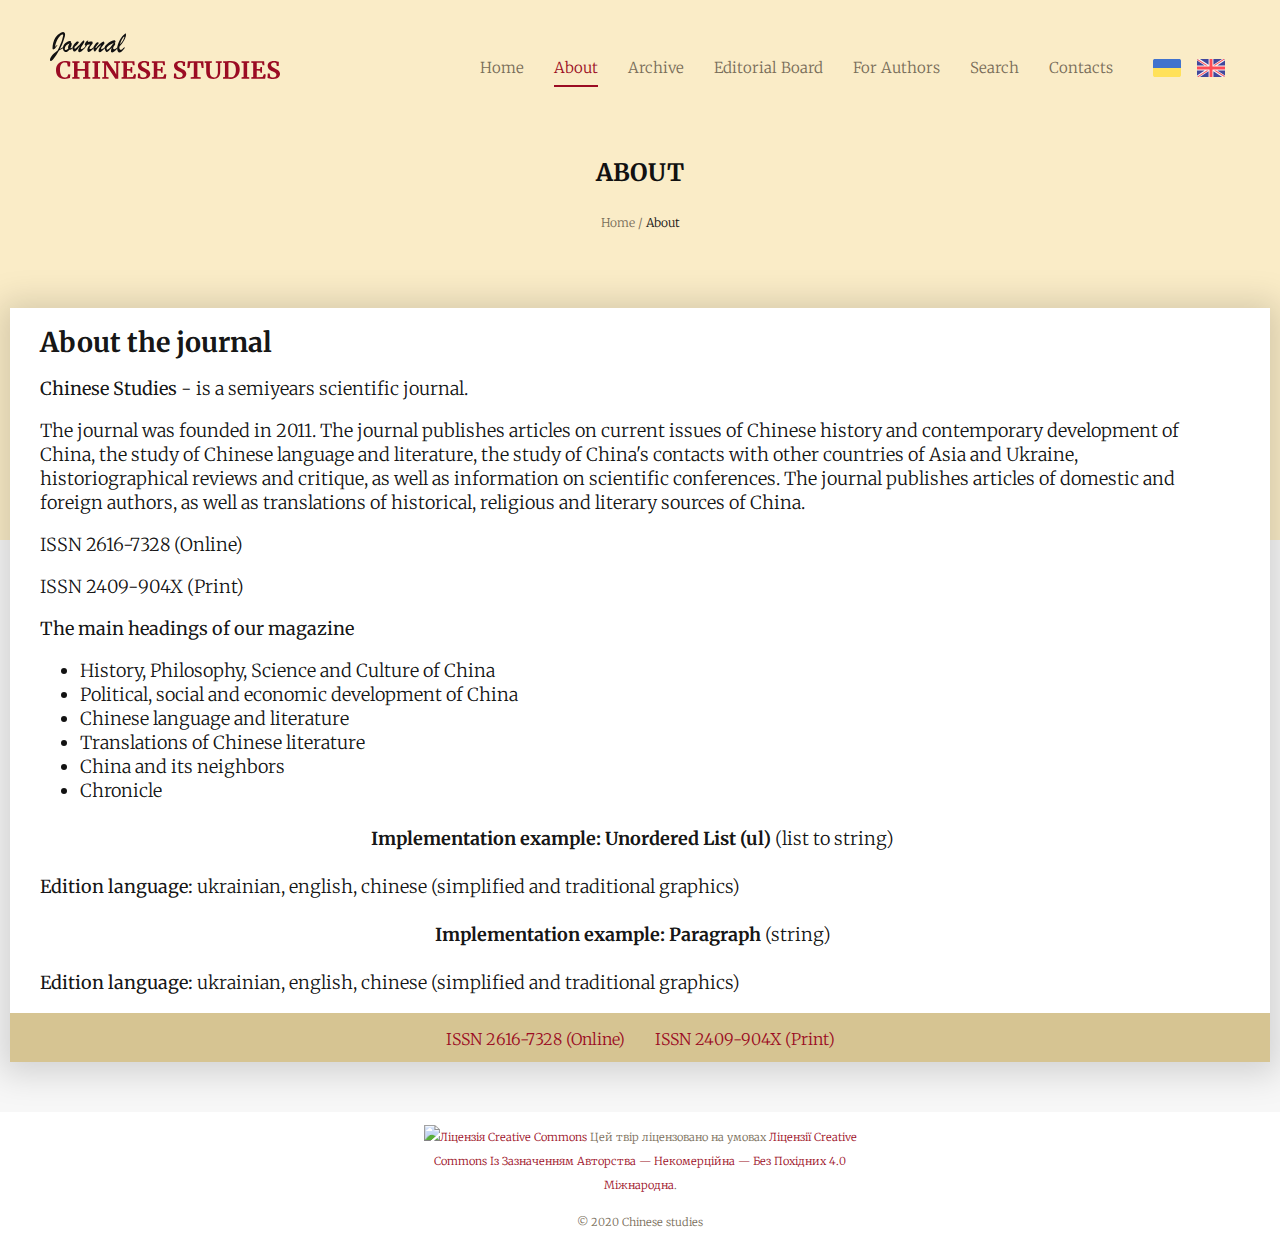
==== about.html @ f2b23d12 "upload about page" ====
<!DOCTYPE html>
<html lang="en">
  <head>
    <meta charset="utf-8">
    <title>About | Chinese studies | Journal</title>
    <meta name="keywords" content="chinese, studies">
    <meta name="description" content="Chinese Studies journal. Chinese history and contemporary development of China">
    <meta name="viewport" content="width=device-width,initial-scale=1">
    <meta name="format-detection" content="telephone=no">
    <link rel="stylesheet" href="css/normalize.css">
    <link rel="stylesheet" href="css/style.css">
  </head>
  <body class="inner-page article">
    <header class="site-header">
      <div class="site-header__wrapper">
        <a class="site-header__logo" href="#">
          <picture>
            <img class="site-header__logo-image" src="img/chinese-studies-journal-logo.svg" width="176" height="36" alt="Chinese studies Journal logo">
          </picture>
        </a>
        <nav class="main-nav main-nav--closed main-nav--nojs">
          <button class="main-nav__toggle" type="button"><span class="visually-hidden">Open menu</span></button>
          <div class="main-nav__wrapper">
            <ul class="main-nav__list nav-list">
              <li class="nav-list__item">
                <a class="nav-list__link" href="index.html">Home</a>
              </li>
              <li class="nav-list__item nav-list__item--active">
                <span>About</span>
              </li>
              <li class="nav-list__item sublist-archive sublist-archive--closed">
                <a class="nav-list__link" href="archive.html">Archive</a>
                <button class="sublist-archive__toggle"><span class="visually-hidden">Open submenu</span></button>
                <ul class="nav-sublist">
                  <li class="nav-sublist__item">
                    <a class="nav-sublist__link" href="#">2019</a>
                    <ul class="nav-subsublist">
                      <li class="nav-subsublist__item">
                        <a class="nav-subsublist__link" href="#">№ 1</a>
                      </li>
                    </ul>
                  </li>
                  <li class="nav-sublist__item">
                    <a class="nav-sublist__link" href="#">2018</a>
                    <ul class="nav-subsublist">
                      <li class="nav-subsublist__item">
                        <a class="nav-subsublist__link" href="#">№ 1</a>
                      </li>
                      <li class="nav-subsublist__item">
                        <a class="nav-subsublist__link" href="#">№ 2</a>
                      </li>
                    </ul>
                  </li>
                  <li class="nav-sublist__item">
                    <a class="nav-sublist__link" href="#">2017</a>
                    <ul class="nav-subsublist">
                      <li class="nav-subsublist__item">
                        <a class="nav-subsublist__link" href="#">№ 1-2</a>
                      </li>
                    </ul>
                  </li>
                  <li class="nav-sublist__item">
                    <a class="nav-sublist__link" href="#">2016</a>
                    <ul class="nav-subsublist">
                      <li class="nav-subsublist__item">
                        <a class="nav-subsublist__link" href="#">№ 1-2</a>
                      </li>
                    </ul>
                  </li>
                  <li class="nav-sublist__item">
                    <a class="nav-sublist__link" href="#">2015</a>
                    <ul class="nav-subsublist">
                      <li class="nav-subsublist__item">
                        <a class="nav-subsublist__link" href="#">№ 1-2</a>
                      </li>
                    </ul>
                  </li>
                </ul>
              </li>
              <li class="nav-list__item">
                <a class="nav-list__link" href="#">Editorial Board</a>
              </li>
              <li class="nav-list__item sublist-forauthors sublist-forauthors--closed">
                <a class="nav-list__link" href="for-authors.html">For Authors</a>
                <button class="sublist-forauthors__toggle"><span class="visually-hidden">Open submenu</span></button>
                <ul class="nav-sublist">
                  <li class="nav-sublist__item">
                    <a class="nav-sublist__link" href="#">Publication Ethics</a>
                  </li>
                </ul>
              </li>
              <li class="nav-list__item">
                <a class="nav-list__link" href="search.html">Search</a>
              </li>
              <li class="nav-list__item">
                <a class="nav-list__link" href="contacts.html">Contacts</a>
              </li>
            </ul>
            <ul class="main-nav__list lang-list">
              <li class="lang-list__item">
                <a class="lang-list__link lang-list__link--ua" href="ua.html"><span class="visually-hidden">UA</span></a>
              </li>
              <li class="lang-list__item">
                <a class="lang-list__link lang-list__link--en" href="ua.html"><span class="visually-hidden">EN</span></a>
              </li>
            </ul>
          </div>
        </nav>
      </div>
    </header>
    <main class="page-main">
      <header class="page-header">
        <h1 class="page-header__title">About</h1>
        <p class="breadcrumb"><a href="index.html">Home</a> / <span>About</span></p>
      </header>
      <div class="page-wrapper">
        <div class="page-content-wrapper">
          <div class="page-content">
            <article class="article__section">
              <header class="article__header">
                <h2 class="article__title">About the journal</h2>
              </header>
              <p><strong>Chinese Studies</strong> - is a semiyears scientific journal.</p>
              <p>The journal was founded in 2011. The journal publishes articles on current issues of Chinese history and contemporary development of China, the study of Chinese language and literature, the study of China's contacts with other countries of Asia and Ukraine, historiographical reviews and critique, as well as information on scientific conferences. The journal publishes articles of domestic and foreign authors, as well as translations of historical, religious and literary sources of China.</p>
              <p>ISSN 2616-7328 (Online)</p>
              <p>ISSN 2409-904X (Print)</p>
              <p><strong>The main headings of our magazine</strong><p>
              <ul>
                <li>
                  History, Philosophy, Science and Culture of China
                </li>
                <li>
                  Political, social and economic development of China
                </li>
                <li>
                  Chinese language and literature
                </li>
                <li>
                  Translations of Chinese literature
                </li>
                <li>
                  China and its neighbors
                </li>
                <li>
                  Chronicle
                </li>
              </ul>
              <h4 style="text-align: center;">Implementation example: Unordered List (ul) <span style="font-weight: 300;">(list to string)</span></h4>
              <p style="display: inline;"><strong>Edition language:</strong></p>
              <ul style="display: inline; padding: 0;">
                <li style="display: inline;">ukrainian,</li> <li style="display: inline;">english,</li> <li style="display: inline;"></li>сhinese (simplified and traditional graphics)</li>
              </ul>
              <h4 style="text-align: center;">Implementation example: Paragraph <span style="font-weight: 300;">(string)</span></h4>
              <p><strong>Edition language:</strong> ukrainian, english, сhinese (simplified and traditional graphics)</p>
            </article>
          </div>
        </div>
        <footer class="page-footer">
          <ul class="page-footer__list issn-list">
            <li class="issn-list__item--online">ISSN 2616-7328 (Online)</li>
            <li class="issn-list__item--print">ISSN 2409-904X (Print)</li>
          </ul>
        </footer>
      </div>
    </main>
    <footer class="site-footer">
      <div class="site-footer__wrapper">
        <p class="site-footer__license"><a href="http://creativecommons.org/licenses/by-nc-nd/4.0/" rel="license"><img alt="Ліцензія Creative Commons" src="https://i.creativecommons.org/l/by-nc-nd/4.0/88x31.png" style="border-width:0" class="autofloat-even "></a> Цей твір ліцензовано на умовах <a href="http://creativecommons.org/licenses/by-nc-nd/4.0/" rel="license">Ліцензії Creative Commons Із Зазначенням Авторства — Некомерційна — Без Похідних 4.0 Міжнародна</a>.</p>
        
        <p class="site-footer__copyright">© 2020 Chinese studies</p>
      </div>
    </footer>
    <script src="js/script.js"></script>
  </body>
</html>
---- css/style.css ----
@import url('https://fonts.googleapis.com/css?family=Merriweather:300,300i,400,400i,700,700i,900,900i&display=swap');

body {
  min-width: 480px;
  margin: 0;
  padding: 0;
  
  font-family: "Merriweather", "Time New Roman", serif;
  color: rgba(0,0,0,0.93);
  font-style: normal;
  font-weight: 300;
  font-size: 18px;
  
  line-height: 24px;
  
  background: #ededed url("../img/body-bg.jpg") no-repeat center top;
}

img {
  max-width: 100%;
  height: auto;
}

.visually-hidden:not(:focus):not(:active) {
  position: absolute;
  width: 1px;
  height: 1px;
  margin: -1px;
  border: 0;
  padding: 0;
  white-space: nowrap;
  clip-path: inset(100%);
  clip: rect(0 0 0 0);
  overflow: hidden;
}

.site-header {
  width: auto;
  margin: 0 auto;
  
  background-color: #faecc7;
}

.site-header__wrapper {
  position: relative;
  width: 444px;
  min-height: 70px;
  margin: 0 auto;
  padding-bottom: 30px;
  
  background-color: #faecc7;
}

@media (min-width: 830px) {
  .site-header {
    /* padding-bottom: 20px; */
  }
  
  .site-header__wrapper {
    width: 770px;
    padding-left: 30px;
    padding-right: 30px;
    /* padding-bottom: 10px; */
    padding-bottom: 10px;
  }
}

@media (min-width: 1200px) {
  .site-header__wrapper {
    display: flex;
    
    width: 1170px;
    padding-left: 15px;
    padding-right: 15px;
    padding-bottom: 0;
    
    justify-content: space-between;
  }
}

.site-header__logo {
  display: block;
  padding-top: 31px;
  width: 176px;
  height: 36px;
}

@media (min-width: 830px) {
  .site-header__logo {
    margin-left: -5px;
    padding-top: 32px;
    width: 230px;
    height: 47px;
  }
  
  .site-header__logo-image {
    width: 230px;
    height: 47px;
  }
}

.main-nav__wrapper {
  position: absolute;
  left: 0;
  right: 0;
  
  z-index: 100;
}

.main-nav__toggle {
  position: absolute;
  width: 40px;
  height: 40px;
  top: 35px;
  right: -5px;
  
  cursor: pointer;
  
  border: none;
  background-color: #faecc7;
  /* background-color: rgba(0,255,0,0.5); */
}

.main-nav--closed .main-nav__toggle::before {
  content: "";
  position: absolute;
  width: 30px;
  height: 3px;
  top: 18px;
  right: 5px;
  
  background-color: #9b0c23;
  box-shadow: 0 -10px 0 0 #9b0c23, 0 10px 0 0 #9b0c23;
  /* transition-property: box-shadow; */
  /* transition-duration: 0.5s; */
}

.main-nav--opened .main-nav__toggle::before {
  content: "";
  position: absolute;
  top: 18px;
  left: 5px;
  width: 30px;
  height: 3px;
  
  background-color: #9b0c23;
  transform: rotate(45deg);
  /* transition-property: transform; */
  /* transition-duration: 0.5s; */
}

.main-nav--opened .main-nav__toggle::after {
  content: "";
  position: absolute;
  top: 18px;
  right: 5px;
  width: 30px;
  height: 3px;
  
  background-color: #9b0c23;
  transform: rotate(135deg);
  /* transition-property: box-shadow; */
  /* transition-duration: 0.5s; */
}

@media (min-width: 830px) {
  .main-nav {
    display: flex;
    padding-bottom: 10px;
  }
  
  .main-nav__toggle {
    display: none;
  }
  
  .main-nav__wrapper {
    position: static;
    display: flex;
  }
}

.main-nav__list {
  width: 100%;
  margin: 0;
  padding: 0;
  
  list-style: none;
}

.main-nav--closed .main-nav__list {
  display: none;
}

@media (min-width: 830px) {
  .main-nav--closed .main-nav__list {
    display: flex;
  }
}

.nav-list {
  padding-top: 30px;
}

@media (min-width: 830px) {
  .nav-list {
    display: flex;
    margin-right: 30px;
    padding-top: 10px;
  }
}

@media (min-width: 1200px) {
  .nav-list {
    display: flex;
    margin-right: 30px;
    padding-top: 50px;
  }
}

.nav-list__item {
  position: relative;
  margin: 0;
  padding: 0;
  
  background-color: #faecc7;
}

.nav-list__item .nav-list__link,
.nav-list__item span {
  display: block;
  width: auto;
  margin-left: 38px;
  margin-right: 78px;
  padding-top: 8px;
  padding-bottom: 8px;
  
  font-size: 15px;
  line-height: 24px;
  color: #786d59;
  text-decoration: none;
}

.nav-list__item--active .nav-list__link,
.nav-list__item--active span {
  position: relative;
  color: #9b0c23;
}

.nav-list__item--active span::after {
  content: "";
  position: absolute;
  left: 0;
  top: 35px;
  
  width: 44px;
  height: 2px;
  
  background-color: #9b0c23;
}

@media (min-width: 830px) {
  .nav-list__item {
    position: relative;
    margin: 0;
    margin-right: 10px;
    width: auto;
  }
  
  .nav-list__item:last-child {
    margin-right: 0;
  }
  
  .nav-list__item .nav-list__link,
  .nav-list__item span {
    margin: 0;
    padding: 6px 10px;
    padding-bottom: 10px;
  }
  
  .nav-list__item .nav-list__link:hover {
    background-color: #e3d4aa;
  }
  
  .nav-list__item--active span::after {
    content: "";
    position: absolute;
    left: 10px;
    bottom: 5px;
    
    background-color: #9b0c23;
  }
}

.sublist-archive__toggle,
.sublist-forauthors__toggle {
  position: absolute;
  top: 0;
  right: 38px;
  
  width: 40px;
  height: 40px;
  
  border: none;
  background-color: transparent;
  
  cursor: pointer;
}

.sublist-archive__toggle:active,
.sublist-forauthors__toggle:active {
  background-color: #e3d4aa;
}

.sublist-archive--closed .sublist-archive__toggle,
.sublist-forauthors--closed .sublist-forauthors__toggle {
  background-image: url("../img/arrow-point-down.svg");
  background-repeat: no-repeat;
  background-position: right 8px top 50%;
  background-size: 24px 100%;
}

.sublist-archive--opened .sublist-archive__toggle,
.sublist-forauthors--opened .sublist-forauthors__toggle {
  background-image: url("../img/arrow-point-up.svg");
  background-repeat: no-repeat;
  background-position: right 8px top 50%;
  background-size: 24px 100%;
}

@media(min-width: 1200px) {
  .sublist-archive__toggle,
  .sublist-forauthors__toggle {
    display: none;
  }
}

.nav-sublist {
  list-style: none;
  margin: 0;
  margin: 0 38px;
  /* margin-right: 78px; */
  padding: 0;
  /* padding-left: 58px; */
}

.sublist-archive--closed .nav-sublist,
.sublist-forauthors--closed .nav-sublist {
  display: none;
}

.sublist-archive--opened .nav-sublist,
.sublist-forauthors--opened .nav-sublist {
  display: block;
}

.nav-sublist__item {
  /* background-color: rgba(0,255,0,1.0); */
}

.nav-sublist__link {
  display: block;
  padding-top: 8px;
  padding-bottom: 8px;
  padding-left: 20px;
  
  font-size: 15px;
  line-height: 24px;
  color: #786d59;
  text-decoration: none;
  
  /* background-color: #faecc7; */
  background-color: #e3d4aa;
}

@media (min-width: 830px) {
  .nav-sublist {
    position: absolute;
    margin: 0;
    padding-left: 0;
    width: auto;
    min-width: 100%;
    
    display: none;
    /* box-shadow: 0 1px 5px -3px #786d59 ; */
  }
  
  .nav-list__item .sublist-archive__toggle,
  .nav-list__item .sublist-forauthors__toggle {
    display: none;
  }
  
  .nav-list__item:hover .nav-sublist {
    display: block;
  }
  
  .nav-sublist__item {
    position: relative;
    width: auto;
  }
  
  .nav-sublist__link {
    margin: 0;
    padding: 6px 10px;
    padding-bottom: 10px;
    width: auto;
    
    white-space: nowrap;
    
    /* background-color: #e9dcb9; */
    /* background-color: #faecc7; */
    background-color: #eddfb7;
  }
  
  .nav-sublist__link:hover {
    background-color: #e3d4aa;
  }
}

.nav-subsublist {
  margin: 0;
  padding: 0;
  
  list-style: none;
}

.nav-subsublist__item {
  /* background-color: rgba(255,0,0,0.5); */
}

.nav-subsublist__link {
  display: block;
  padding-top: 8px;
  padding-bottom: 8px;
  padding-left: 20px;
  
  font-size: 15px;
  line-height: 24px;
  color: #786d59;
  text-decoration: none;
  
  /* background-color: #faecc7; */
  background-color: #eddfb7;
}

@media (min-width: 830px) {
  .nav-subsublist {
    position: absolute;
    top: 0;
    left: 100%; 
    padding-left: 0;
    width: auto;
    min-width: 100%;
    
    display: none;
    z-index: 1;
    
    /* box-shadow: 1px 0px 5px -3px #786d59; */
  }
  
  .nav-sublist__item:hover .nav-subsublist {
    display: block;
  }
  
  .nav-subsublist__item {
    width: auto;
  }
  
  .nav-subsublist__link {
    margin: 0;
    padding-top: 6px;
    padding-bottom: 10px;
    padding-left: 10px;
    width: auto;
    
    white-space: nowrap;
    
    /* background-color: #e9dcb9; */
    /* background-color: #faecc7; */
    background-color: #eddfb7;
  }
  
  .nav-subsublist__item .nav-subsublist__link:hover {
    background-color: #e3d4aa;
  }
}

.lang-list {
  padding-top: 15px;
  padding-bottom: 15px;
  background-color: #faecc7;
}

.lang-list__item {
  padding-top: 8px;
  padding-bottom: 8px;

  background-color: #faecc7;
}

.lang-list__link {
  display: block;
  margin: 3px 38px;
  padding: 0;
  width: 28px;
  height: 18px;
}

.lang-list__link--ua {
  background: url("../img/ukraine.svg") center no-repeat;
  background-size: cover;
}

.lang-list__link--en {
  background: url("../img/united-kingdom.svg") center no-repeat;
  background-size: cover;
}

@media (min-width: 830px) {
  .lang-list  {
    display: flex;
    width: 72px;
    padding-top: 10px;
    padding-bottom: 0;
    
    justify-content: space-between;
  }
  
  .lang-list__item {
    margin: 0;
    padding-top: 6px;
    padding-bottom: 10px;
    
    background-color: #faecc7;
  }
  
  .lang-list__item:first-child {
    margin-right: 16px;
  }
  
  .lang-list__link {
    margin: 3px 0;
  }
}

@media (min-width: 1200px) {
  .lang-list  {
    padding-top: 50px;
  }
}

main {
  padding-bottom: 50px;
  
  background-color: #f7f7f7;
}

.page-header {
  margin: 0 auto;
  width: 100%;
  height: 310px;
}

.start-page .page-header {
  background: url("../img/background-chinese-studies.jpg") center no-repeat;
  background-size: cover;
  background-position: right;
  background-color: #faecc7;
}

.inner-page .page-header {
  background-color: #faecc7;
}

@media (min-width: 830px) {
  .page-header {
    height: 330px;
  }
  
  .start-page .page-header {
    height: 360px;
  }
}

@media (min-width: 1200px) {
  .page-header {
    height: 440px;
  }
  
  .start-page .page-header {
    height: 440px;
  }
}

.page-header__title,
.page-header__intro,
.breadcrumb {
  width: 444px;
  margin: 0 auto;
  text-align: center;
}

.page-header__title {
  padding-top: 10px;
  font-weight: 700;
  color: #111111;
  text-transform: uppercase;
}

.start-page .page-header__title {
  font-size: 30px;
  line-height: 52px;
}

.inner-page .page-header__title {
  font-size: 24px;
  line-height: 36px;
}

.page-header__title span {
  line-height: 24px;
  font-weight: 300;
  text-transform: none;
}

.page-header__intro,
.breadcrumb {
  color: #786d59;
}

.page-header__intro span,
.breadcrumb span {
  color: #111111;
}

.page-header__intro {
  margin-top: 15px;
  margin-bottom: 25px;
}

.breadcrumb {
  margin-top: 20px;
  font-size: 12px;
  line-height: 24px;
}

.breadcrumb a {
  text-decoration: none;
  color: #786d59;
}

.page-header .message {
  display: none;
  
  justify-content: center; 
}

.page-header .message__mark {
  padding: 0;
  
  margin: 0 8px;
  width: 18px;
  height: 5px;
  border-radius: 2.5px;
  
  background-color: #9b0c23;
}

@media (min-width: 830px) {
  .page-header__title,
  .page-header__intro,
  .breadcrumb {
    width: 770px;
  }
}

@media (min-width: 1200px) {
  .page-header__title,
  .page-header__intro,
  .breadcrumb {
    width: 1170px;
  }
  
  .start-page .page-header__title {
    font-size: 48px;
    line-height: 72px;
  }
  
  .inner-page .page-header__title {
    padding-top: 55px;
  }
  
  .page-header__title br,
  .page-header__intro br  {
    display: none;
  }
}

.page-wrapper {
  width: 444px;
  margin: 0 auto;
  
  background-color: #ffffff;
  box-shadow: 0 3px 32px 9px rgba(0,0,0,0.15);
}

.start-page .page-wrapper {
  margin-top: -60px;
}

.inner-page .page-wrapper {
  margin-top: -147px;
}

@media (min-width: 830px) {
  .page-wrapper {
    width: 830px;
  }
  
  .start-page .page-wrapper {
    margin-top: -60px;
  }
  
  .inner-page .page-wrapper {
    margin-top: -142px;
  }
}

@media (min-width: 1200px) {
  .page-wrapper {
    width: 1260px;
  }
  
  .start-page .page-wrapper {
    margin-top: -90px;
  }
  
  .inner-page .page-wrapper {
    margin-top: -232px;
  }
}

@media (min-width: 1200px) {
  .page-content-wrapper {
    display: flex;
    width: 1200px;
    margin: 0 auto;
    
    /* flex-wrap: wrap; */
  }
}

.page-sidebar {
  margin-left: 38px;
  margin-right: 38px;
  padding-top: 20px;
  padding-bottom: 25px;
}

@media (min-width: 830px) {
  .page-sidebar {
    width: auto;
    margin-left: 0;
    margin-right: 0;
    padding: 0 30px;
    padding-top: 20px;
    /* padding-bottom: 50px; */
    padding-bottom: 25px;
    
    /* border-top: none; */
  }
}

@media (max-width: 1199px) {
  .page-sidebar--closed {
    padding-bottom: 0;
  }
}

@media (min-width: 1200px) {
  .page-sidebar {
    width: 370px;
    margin-top: 50px;
    margin-bottom: 50px;
    margin-right: 30px;
    padding: 0;
    padding-left: 15px;
    
    border-top: none;
    
    flex-shrink: 0;
  }
}

.page-sidebar__header {
  display: flex;
  justify-content: space-between;
  
  margin: 0 -18px;
  margin-top: 0px;
  padding: 18px 18px;
  padding-bottom: 22px;
  border: 2px solid #e5e4e4;
}

.page-sidebar__title {
  position: relative;
  margin: 0;
  padding-bottom: 0;
  margin-bottom: 0;
  
  font-weight: normal;
  font-size: 20px;
  line-height: 24px;
}

@media (min-width: 830px) {
  .page-sidebar__header {
    margin: 0 -10px;
    margin-bottom: 30px;
    padding: 18px 13px;
    padding-bottom: 22px;
    border: 2px solid #e5e4e4;
  }
}

@media (min-width: 1200px) {
  .page-sidebar__header {
    display: block;
    margin: 0;
    padding: 0;
    border: none;
  }
  
  .page-sidebar__title {
    position: relative;
    margin-bottom: 30px;
    padding-bottom: 16px;
  }
  
  .page-sidebar__title::before {
    content: "";
    position: absolute;
    left: 0;
    bottom: 0;
    width: 44px;
    height: 2px;
    
    background-color: #9b0c23;
  }
}

.list__toggle {
  display: block;
  width: 25px;
  height: 25px;
  
  border: none;
  background-color: transparent;
  
  cursor: pointer;
}

.page-sidebar--opened .list__toggle {
  background-image: url("../img/arrow-point-up.svg");
  background-repeat: no-repeat;
  background-position: right 0px top 50%;
  background-size: 25px 100%;
}

.page-sidebar--closed .list__toggle {
  background-image: url("../img/arrow-point-down.svg");
  background-repeat: no-repeat;
  background-position: right 0px top 50%;
  background-size: 25px 100%;
}

@media (min-width: 1200px) {
  .list__toggle {
    display: none;
  }
}

.headings__list {
  margin: 0;
  padding: 0;
  
  list-style: none; 
}

@media (min-width: 830px) {
  .headings__list {
    padding-bottom: 20px;
    position: relative;
  }
  
  .headings__list::after,
  .start-page .headings__list::after {
    content: "";
    position: absolute;
    right: 0;
    bottom: 0;
    width: 100%;
    height: 1px;
    
    background-color: #e5e4e4;
  }
}

@media (max-width: 1199px) {
  .page-sidebar--closed .headings__list {
    display: none;
  }
}

@media (min-width: 1200px) {
  .headings__list {
    padding-bottom: 0;
  }
  
  .start-page .headings__list::after,
  .archive-page .headings__list::after {
    top: 0;
    right: 0;
    width: 1px;
    height: 100%;
  }
  
  .inner-page .headings__list::after {
    display: none;
  }
  
  .archive-page .headings__list::after {
    display: block;
  }
}

.headings__item {
  position: relative;
  margin-top: 24px; 
  padding-left: 14px;
}

.headings__item::before {
  content: "";
  position: absolute;
  left: 0;
  top: 10px;
  width: 5px;
  height: 5px;
  border-radius: 50%;
  
  background-color: #9b0c23;
}

.headings__item:first-child {
  font-weight: bold;
}

.headings__item a {
  text-decoration: none;
  color: #111111;
}

.headings__item:first-child a {
  color: #9b0c23;
}

@media (min-width: 830px) {
  .headings__item {
    margin-top: 12px; 
    padding-right: 20px;
    
    font-size: 16px;
    line-height: 24px;
  }
  
  .headings__item::before {
    top: 10px;
  }
}

@media (min-width: 1200px) {
  .headings__item {
    font-size: 14px;
    line-height: 18px;
  }
  
  .headings__item::before {
    top: 7px;
  }
}

.page-content {
  /* padding-top: 20px; */
}

.article .page-content {
  padding-top: 0;
}

@media (min-width: 830px) {
  .page-content {
    display: flex;
    padding: 0 30px;
    
    flex-wrap: wrap;
  }
}

@media (min-width: 1200px) {
  .page-content {
    padding: 0;
    padding-right: 15px;
    
    flex-wrap: nowrap;
  }
  
  .article .page-content {
    display: block;
  }
}

.content__section {
  margin-left: 38px;
  margin-right: 38px;
  padding-bottom: 30px;
}

@media (min-width: 830px) {
  .content__section {
    margin-left: 0;
    margin-right: 0;
    padding-bottom: 50px;
    
    border-top: none;
  }
  
  /* .content__wrapper::before { */
    /* content: ""; */
    /* position: absolute; */
    /* top: 0px; */
    /* left: 0; */
    /* width: 100%; */
    /* height: 1px; */
    
    /* background-color: #e5e4e4; */
  /* } */
}

@media (min-width: 1200px) {
  .content__section {
    margin: 50px 0;
    margin-right: 30px;
    padding-top: 0;
    padding-bottom: 0;
    
    border-top: none;
  }
  
  .content__section:first-child {
    /* margin-left: 15px; */
  }
  
  .content__section:last-child {
    /* margin-right: 15px; */
    margin-right: 0;
  }
  
  .content__wrapper {
    position: relative;
  }
  
  .content__wrapper::before {
    content: "";
    position: absolute;
    top: 0;
    left: -30px;
    width: 1px;
    height: 100%;
    
    background-color: #e5e4e4;
  }
}

.content__header  {
  display: block;
  margin: 0;
  /* margin-top: 20px; */
  padding: 0;
  padding-top: 30px;
  border: none; 
}

.content__title {
  position: relative;
  margin: 0;
  margin-bottom: 30px;
  padding-bottom: 16px;
  
  font-weight: normal;
  font-size: 20px;
  line-height: 24px;
}

.content__title::before {
  content: "";
  position: absolute;
  left: 0;
  bottom: 0;
  width: 44px;
  height: 2px;
  
  background-color: #9b0c23;
}

@media (min-width: 830px) {
  .content__header  {
    padding-top: 0;
  }
  
  /* .page-sidebar__title::before { */
    /* display: none; */
}

@media (min-width: 1200px) {
  .content__header {
    display: block;
    margin: 0;
    padding: 0;
    border: none;
  }
  
  .content__title {
    margin-bottom: 30px;
  }
}

.description,
.curent-issue {
  box-shadow: 0 -1px 0 0 #e5e4e4;
}

.description__content {
  position: relative;
  padding-top: 216px;
}

.description__content::before {
  content: "";
  position: absolute;
  top: 0;
  left: 0;
  width: 368px;
  height: 216px;
  background: url("../img/chinese-lanterns.jpg") right no-repeat;
  background-size: cover;
  overflow: hidden;
  
  background-color: rgba(255,0,0,0.5);
}

@media (min-width: 830px) {
  .description,
  .curent-issue {
   box-shadow: none;
  }
  
  .description {
    width: 470px;
    margin-right: 30px;
  }
  
  .description__content::before {
    content: "";
    position: absolute;
    top: 0;
    left: 0;
    width: 470px;
    height: 216px;
  }
  
  .curent-issue {
    width: 270px;
  }
}

.description__image {
  height: 216px;
  width: auto;
  object-fit: cover;
}

.content__link {
  display: inline-block;
  box-sizing: border-box;
  min-width: 140px;
  padding: 7px 25px;
  border: 1px solid #9b0c23;
  border-radius: 20px;
  
  text-decoration: none;
  text-align: center;
  
  font-size: 16px;
  line-height: 24px;
  color: #9b0c23;
}

@media (min-width: 830px) {
  .content__link {
    min-width: 130px;
    padding: 4px 20px;
    padding-bottom: 5px;
    border-radius: 17.5px;
    
    font-size: 12px;
  }
}

.description__text {
  margin: 0;
  margin-top: 19px;
  margin-bottom: 20px;
  
  font-size: 16px;
  font-weight: bold;
  line-height: 30px;
}

.description__text--light {
  font-weight: 300;
}

.curent-issue__cover {
  margin: 0;
  margin-bottom: 30px;
  box-sizing: border-box;
  padding: 24px;
  width: 270px;
  height: 357px;
  
  border: 1px solid #e5e4e4;
}

@media (min-width: 830px) {
  .description__text {
    margin-top: 20px;
    margin-bottom: 20px;
    
    font-size: 14px;
  }
  
  .curent-issue__cover {
    margin-bottom: 49px;
  }
}

.content__field {
  margin: 25px 0;
}

.content__label {
  font-size: 16px;
  font-weight: 700;
  line-height: 24px;
  color: #111111;
}

.content__item {
  font-size: 14px;
  font-weight: 300;
  line-height: 24px;
  color: #9b0c23;
}

.content__item a {
  text-decoration: none;
  color: #9b0c23;
}

@media (min-width: 830px) {
  .content__field {
    margin-top: -10px;
    margin-bottom: 20px;
  }
  
  .content__label {
    font-size: 12px;
  }

  .content__item {
    font-size: 12px;
  }
}

.defenition__list {
  width: 100%;
  margin-bottom: 30px;
  
  font-size: 14px;
  line-height: 20px;
  color: #111111;
  
  border-collapse: collapse;
}

.defenition__list td {
  display: flex;
  padding: 15px 0;
}

.defenition__list .defenition__abstract {
  display: table-cell;
  padding-left: 10px;
  padding-right: 10px;
  
  line-height: 24px;
}

.defenition__list tr:nth-child(2n-1) {
  background-color: #e5e4e4;
}

.defenition__list tr:nth-child(2n) {
  background-color: #f4f4f4;
}

.defenition__term {
  flex-shrink: 0;
  
  width: 164px;
  padding-left: 10px;
  padding-right: 10px;
  
  font-weight: 300;
}

.defenition__abstract .defenition__term {
  padding: 0;
  
  font-weight: 700;
}

.defenition__data {
  width: 164px;
  padding-left: 10px;
  padding-right: 10px;
}

.defenition__abstract .defenition__data {
  display: inline;
  padding: 0;
  width: auto;
}

.defenition__data a {
  color: #9b0c23;
  text-decoration: none;
  word-wrap: break-word;
}

.defenition__keywords {
  color: #9b0c23;
}

@media (min-width: 830px) {
  .defenition__list .defenition__abstract {
    display: flex;
    padding-left: 0;
    padding-right: 0;
  }

  .defenition__term {
    margin-right: 15px;
    padding-left: 15px;
    padding-right: 0;
    width: 160px;
  }

  .defenition__abstract .defenition__term {
    font-weight: 300;
    padding-left: 15px;
  }
  
  .defenition__data {
    width: 565px;
    padding-left: 0;
    padding-right: 15px;
  }
  
  .defenition__abstract .defenition__data {
    padding-left: 0;
    padding-right: 15px;
  }
}

@media (min-width: 1200px) {
  .defenition__term {
    margin-right: 30px;
    padding-left: 13px;
    padding-right: 0;
    width: 157px;
  }
  
  .defenition__abstract .defenition__term {
    padding-left: 13px;
  }
  
  .defenition__data {
    width: 670px;
    padding-left: 0;
    padding-right: 300px;
  }
  
  .defenition__abstract .defenition__data {
    padding-left: 0;
    padding-right: 300px;
  }
}

.references__caption {
  margin: 0;
  padding-top: 25px;
  padding-bottom: 20px;
  font-weight: 700;
  font-size: 16px;
  line-height: 24px;
}

@media (min-width: 830px) {
  .references__caption {
    font-size: 14px;
  }
}

.references__content {
  font-size: 12px;
  line-height: 2;
  color: #111111;
}

.references__content a {
  color: #9b0c23;
  word-wrap: break-word;
}

.references__list {
  margin: 0;
  padding: 0;
  list-style: none;
  
  counter-reset: myCounter;
}

.references__item {
  margin: 0;
  padding: 0;
  padding-right: 10px;
}

.references__item:before {
  counter-increment: myCounter;
  content: counter(myCounter) ". ";
  display: inline-block;
}

.article .content__section {
  padding-bottom: 50px;
}

@media (min-width: 830px) {
  .article .content__section {
    margin: 0;
    padding-top: 50px;
  }
}

@media (min-width: 1200px) {
  .article .content__section {
    margin: 0 15px;
  }
}

.contacts__section,
.headings__section,
.search__section,
.archive__section {
  padding-bottom: 50px;
}

@media (min-width: 830px) {
  .headings__section,
  .search__section {
    position: relative;
    /* padding-bottom: 0; */
  }
}

@media (min-width: 1200px) {
  .contacts__section,
  .headings__section,
  .search__section,
  .archive__section {
    position: relative;
    margin-top: 115px;
    padding-bottom: 0;
  }
}

.contacts__content,
.archive__content {
  font-size: 16px;
  font-weight: 300;
  line-height: 30px;
}

.contacts__info,
.archive__info {
  margin: 0;
  padding: 25px 0;
  
  box-shadow: 0 -1px 0 0 #e5e4e4;
}

.contacts__info b {
  font-size: 18px;
  font-weight: 700;
}

.contacts__link {
  text-decoration: none;
  color: #9b0c23;
}

.contacts__map {
  margin: 0;
  padding: 10px;
  box-sizing: border-box;
  width: 368px;
  height: 405px;
  
  border: 1px solid #e5e4e4;
}

.contacts__map .iframe {
  width: 348px;
  height: 385px;
  
  background: url("../img/map.jpg") right no-repeat;
  background-size: cover;
  overflow: hidden;  
}

@media (min-width: 830px) {
  .contacts__content,
  .archive__content {
    font-size: 14px;
    line-height: 30px;
  }
  
  .contacts__info,
  .archive__info {
    margin: 0;
    padding: 15px 0;
  }
  
  .contacts__info:first-child,
  .archive__info:first-child {
    padding-top: 0;
    box-shadow: none;
  }
  
  .contacts__info .inline-nobr {
    display: none;
  }
  
  .contacts__info b,
  .archive__info b {
    font-size: 16px;
  }
  
  .contacts__map {
    width: 100%;
    width: 770px;
    height: 405px;
  }
  
  .contacts__map iframe {
    width: 750px;
    height: 385px;
  }
}

@media (min-width: 1200px) {
  .contacts__content::before {
    content: "";
    position: absolute;
    top: 0;
    left: -30px;
    width: 1px;
    height: 100%;
    
    background-color: #e5e4e4;
  }
  
  .contacts__info:first-child,
  .archive__info:first-child {
    padding-top: 0;
    box-shadow: none;
  }
}

@media (min-width: 830px) {
  .archive-page .page-content {
    display: block;
  }
}

.archive__content ul {
  margin: 0;
  padding: 0;
  
  list-style: none;
}

.archive__content li {
  font-weight: 700;
}

.archive__content li a {
  text-decoration: none;
  color: #9b0c23;
}

.headings__content {
  margin-bottom: 30px;
  padding-top: 30px;
  
  box-shadow: 0 -1px 0 0 #e5e4e4;
}

.headings__title {
  margin: 0;
  padding-bottom: 6px;
  font-size: 18px;
}

.headings__info {
  margin: 0;
  padding-bottom: 20px;
  
  font-style: italic;
  font-size: 14px;
  line-height: 30px;
}

.headings__info--light {
  font-style: normal;
  color: #786d59;
  
  white-space: nowrap;
}

.headings__link,
.biblio__authors {
  text-decoration: none;
  
  font-style: normal;
  color: #a94345;
}

@media (min-width: 830px) {
  .headings__content:first-child {
    padding-top: 0px;
    box-shadow: none;
  }
  
  .headings__info {
    font-size: 12px;
  }
}

@media (min-width: 1200px) {
  .headings__section {
    flex-shrink: 1;
  }
  
  .headings__content:first-child {
    padding-top: 0;
    
    box-shadow: none;
  }
  
  .headings__info {
    font-size: 12px;
  }
}

.pagination__list {
  display: flex;
  margin: 0 auto;
  margin-top: 50px;
  padding: 0; 
  width: 268px;
  
  justify-content: space-between;
  
  list-style: none;
}

.pagination__link {
  display: block;
  width: 25px;
  height: 25px;
  border-radius: 50%;
  
  font-size: 16px;
  line-height: 24px;
  color: #111111;
  
  text-decoration: none;
  text-align: center;
  
  background-color: #f5f5f5;
}

.pagination__link:not(.pagination__link--active):hover {
  background-color: #f2c2ca;
}

.pagination__link--active {
  text-align: center;
  color: #ffffff;
  
  background-color: #9b0c23;
}

.pagination__link--arrow {
  display: block;
  width: 30px;
  height: 25px;
  
  /* border-radius: 25%; */
  /* background-color: #f5f5f5; */
}

.pagination__arrow {
  display: block;
  width: 30px;
  height: 15px;
}

.pagination__arrow {
  padding: 5px 0;
  fill: #111111;
}

.pagination__arrow--active {
  fill: #9b0c23;
}

/* @keyframes shake { */
  /* 0%, 100% {transform: translateX(0); } */
  /* 10%, 30%, 50%, 70%, 90% {transform: translateX(-3px); } */
  /* 20%, 40%, 60%, 80% {transform: translateX(3px) ;} */
/* } */

/* .pagination__arrow--active:hover { */
  /* animation-name: shake; */
  /* animation-duration: 0.6s; */
/* } */

.search__content {
  padding-top: 30px;
  
  box-shadow: 0 -1px 0 0 #e5e4e4;
}

@media (min-width: 830px) {
  .search__content {
    box-shadow: none;
    padding-top: 10px;
  }
}

@media (min-width: 1200px) {
  .search__content {
    padding-top: 0;
  }
}

.search__query {
  margin: 0;
  margin-bottom: 30px;
  padding: 0;
  
  border: none;
}

.search__form {
  display: flex;
  width: 368px;
}

.search__input--wrap {
  display: block;
  box-sizing: border-box;
  width: 300px;
  height: 40px;
  padding: 5px 0;
  padding-left: 35px;
  
  flex-shrink: 0;
  
  border: 1px solid #e5e4e4;
  border-right: none;
  border-radius: 20px 0 0 20px;
  
  /* background-color: #efefef; */
}

.search__input {
  padding: 2px;
  border: 0;
  width: 250px;
  
  font-size: 14px;
  font-weight: 300;
  line-height: 24px;
  color: #786d59;
}

.search__button{
  width: 68px;
  height: 40px;
  padding: 0;
  border: none;
  border-radius: 0 20px 20px 0;
  
  flex-shrink: 0;
  
  font-size: 0;
  
  background: url("../img/search__icon--white.svg") center no-repeat;
  background-color: #9b0c23;
  background-size: 16px 16px;
  background-position: 50%;
  
  cursor: pointer;
}

@media (min-width: 830px) {
  .search__query {
    width: 370px;
    padding-top: 0;
    
    box-shadow: none;
  }
  
  .search__input--wrap {
    width: 325px;
    height: 36px;
    padding: 3px 0;
    padding-left: 30px;
    
    border-radius: 18px 0 0 18px;
  }
  
  .search__input {
    width: 290px;
    
    font-size: 12px;
  }

  .search__button {
    width: 44px;
    height: 36px;
    border-radius: 0 18px 18px 0;
  }
}

.search__options {
  margin: 0;
  padding: 0;
  
  border: none;
  
  box-shadow: 0 1px 0 0 #e5e4e4;
}

.search__message {
  display: block;
  padding-bottom: 15px;
  margin-bottom: 25px;
  
  font-size: 18px;
  font-weight: 700;
  line-height: 24px;
  color: #111111;
  
  box-shadow: 0 1px 0 0 #e5e4e4;
}

.filter__parameter {
  display: flex;
  margin-bottom: 20px;
  
  justify-content: space-between;
}

.filter__apply {
  margin-top: 30px;
  margin-bottom: 30px;
}

.content__button {
  display: inline-block;
  width: 140px;
  height: 40px;
  padding: 7px 28px;
  border: 1px solid #9b0c23;
  border-radius: 20px;
  
  font-size: 16px;
  font-weight: 300;
  line-height: 24px;
  color: #9b0c23;
  
  background-color: #ffffff;
  
  cursor: pointer;
}

@media (min-width: 830px) {
  .content__button {
    width: 130px;
    height: 35px;
    padding: 4px 21px;
    padding-bottom: 5px;
    border-radius: 17.5px;
    
    font-size: 12px;
  }
}

.filter__label {
  padding: 8px 0;
  font-size: 16px;
  line-height: 24px;
  
  color: #111111;
}

.filter__select {
  appearance: none;
  -moz-appearance: none;
  -webkit-appearance: none;
  
  width: 256px;
  height: 40px;
  padding: 7px 16px;
  padding-right: 50px;
  border: 1px solid #e5e4e4;
  border-radius: 20px;
  
  font-size: 14px;
  font-weight: 300;
  line-height: 24px;
  color: #786d59;
  
  background-image: url("../img/arrow-point-down.svg"), linear-gradient(to bottom, #fff 0%, #fff 100%);
  background-repeat: no-repeat, repeat;
  background-position: right 24px top 50%, 0 0;
  background-size: 18px auto, 100%;
  
}

@media (min-width: 830px) {
  .search__message {
    margin-bottom: 20px;
    
    font-size: 14px;
    
    box-shadow: 0 1px 0 0 #e5e4e4;
  }
  
  .search__wrapper {
    display: flex;
    flex-wrap: wrap;
    
    justify-content: space-between;
  }
  
  .filters__block--first {
    width: 225px;
    flex-shrink: 0;
  }
  
  .filters__block--second {
    width: 215px;
    flex-shrink: 0;
  }
  
  .filters__block--third {
    width: 240px;
    flex-shrink: 0;
  }
  
  .filter__label {
    padding: 5px 0;
    padding-bottom: 6px;
    font-size: 12px;
  }
  
  .filter__select {
    width: 170px;
    height: 35px;
    padding: 4px 18px;
    padding-right: 35px;
    padding-bottom: 5px;
    border-radius: 17.5px;
    
    font-size: 11px;
    
    background-position: right 15px top 50%, 0 0;
    background-size: 12px auto, 100%;
  }
  
  .filter__apply {
    margin-top: 20px;
    margin-bottom: 20px;
  }
}

.selection {
  /* padding-bottom: 30px; */
}

.selection .content__button {
  display: block;
  margin-left: auto;
}

.selection__list {
  margin: 0;
  margin-bottom: 20px;
  padding: 0;
  
  list-style: none;
}

.selection__reset {
  display: flex;
  margin-top: 25px;
  margin-bottom: 30px;
}

.selection__item {
  margin-top: 15px;
  padding-left: 12px;
  
  font-size: 16px;
  font-weight: 300;
  line-height: 30px;
  
  position: relative;
}

.selection__item:first-child {
  margin-top: 20px;
}

.selection__item::before {
  content: "";
  position: absolute;
  left: 0;
  top: 14px;
  width: 5px;
  height: 5px;
  border-radius: 50%;
  
  background-color: #9b0c23;
}

.selection__parameter,
.selection__value {
  font-weight: 700;
}

@media (min-width: 830px) {
  .selection__list {
    margin-bottom: 15px;
    
    max-width: 550px;
  }
  
  .selection__item {
    margin-top: 10px;
    padding-left: 10px;
    
    font-size: 14px;
    line-height: 24px;
  }
  
 .selection__item:first-child {
    margin-top: 15px;
  }
  
  .selection__item::before {
    content: "";
    position: absolute;
    left: 0;
    top: 11px;
    width: 5px;
    height: 5px;
    border-radius: 50%;
    
    background-color: #9b0c23;
  }
  
  .selection__reset {
    margin-top: 20px;
  }
}

.search__info {
  margin: 0;
  margin-top: 25px;
  
  font-size: 14px;
  line-height: 24px;
  color: #786d59;
  
  text-align: center;
}

.search-filter__list {
  display: flex;
  margin: 0;
  margin-top: 15px;
  padding: 0;
  padding-bottom: 30px;
  
  list-style: none;
  
  justify-content: space-between;
}

.content__link--direct {
  /* display: block; */
  /* box-sizing: border-box; */
  width: 140px;
  padding-left: 20px;
  padding-right: 40px;
  text-align: left;
  
  background-image: url("../img/arrow-point-down.svg");
  background-repeat: no-repeat;
  background-position: right 20px top 50%;
  background-size: 18px 100%;
}

.content__link--reverse {
  /* display: block; */
  /* box-sizing: border-box; */
  width: 140px;
  padding-left: 20px;
  padding-right: 40px;
  text-align: left;
  
  background-image: url("../img/arrow-point-up.svg");
  background-repeat: no-repeat;
  background-position: right 20px top 50%;
  background-size: 18px 100%;
}

.content__link--hidden {
  display: block;
  padding: 7px 28px;
  border: 1px solid #ffffff;
  border-radius: 20px;
  
  text-decoration: none;
  
  font-size: 16px;
  line-height: 24px;
  color: #111111;
}

.content__link--hidden:hover {
  border: 1px solid #e5e4e4;
}

@media (min-width: 830px) {
  .content__link--direct {
    width: auto;
    min-width: auto;
    padding-left: 14px;
    padding-right: 30px;
    
    background-position: right 12px top 50%;
    background-size: 10px 100%;
  }
  
  .content__link--reverse {
    width: auto;
    min-width: auto;
    padding-left: 14px;
    padding-right: 30px;
    
    background-position: right 12px top 50%;
    background-size: 10px 100%;
  }
  
  .content__link--hidden {
    padding: 4px 21px;
    padding-bottom: 5px;
    border-radius: 17.5px;
    
    font-size: 12px;
  }
}

@media (min-width: 830px) {
  .search__selection {
    display: flex;
    width: 100%;
    /* width: 770px; */
    
    flex-direction: row-reverse;
    justify-content: space-between;
  }
  
  .search__info {
    font-size: 12px;
    color: #9b0c23;
  }
  
  .search-filter__list {
    margin-top: 20px;
    width: 240px;
  }
}

.alphabet__list {
  display: flex;
  margin: 0;
  margin-top: 25px;
  margin-bottom: 30px;
  padding-bottom: 25px;
  
  flex-wrap: wrap;
  justify-content: center;
}

.alphabet__link {
  margin-left: 9px;
  font-size: 16px;
  line-height: 24px;
  font-weight: 700;
  text-decoration: none;
  color: #111111;
}

.alphabet__link:first-child {
  margin-left: 0;
}

.alphabet__link--active {
  color: #9b0c23;
}

@media (min-width: 830px) {
  .alphabet {
    box-shadow: none;
  }
  
  .alphabet__list {
    margin-top: 13px;
    margin-bottom: 0;
    padding-bottom: 13px;
  }
  
  .alphabet__link {
    margin-left: 7px;
    font-size: 14px;
    line-height: 24px;
  }
}

.result {
  box-shadow: none;
}

.result__header {
  margin: 0;
  
  padding: 8px 30px;
  
  font-size: 16px;
  line-height: 24px;
  font-weight: 700;
  
  color: #111111;
  
  background-color: #e5e4e4;
}

@media (min-width: 830px) {
  .result__header {
    margin-top: 0;
  }
}

.biblio__entry {
  margin: 0;
  margin-top: 15px;
  
  padding-bottom: 15px;
  
  font-size: 16px;
  color: #111111;
  line-height: 24px;
  font-weight: 300;
  
  box-shadow: 0 1px 0 0 #e5e4e4;
}

.biblio__entry:last-child {
  box-shadow: none;
}

.biblio__title {
  font-weight: 700;
  color: #111111;
  
  text-decoration: none;
}

@media (min-width: 830px) {
  .biblio__entry {
    line-height: 18px;
    font-size: 14px;
  }
}

.search__result {
  padding-bottom: 10px;
  box-shadow: 0 1px 0 0 #e5e4e4;
}

@media (min-width: 830px) {
  .search__result {
    padding-bottom: 0;
  }
}

.page-footer {
  margin: 0 auto;
  width: 444px;
  
  background-color: #d6c492;
}

.page-footer__list {
  margin: 0 38px;
  list-style: none;
  padding: 14px 0 11px 0;
  
  display: flex;
  justify-content: space-between;
}

.issn-list__item--online,
.issn-list__item--print {
  font-size: 14px;
  line-height: 24px;
  
  color: #9b0c23;
}

@media (min-width: 830px) {
  .page-footer {
    width: 770px;
    padding: 0 30px;
  }
  
  .page-footer__list {
    justify-content: center;
  }
  
  .issn-list__item--online,
  .issn-list__item--print {
    font-size: 16px;
    padding: 0 15px;
  }
}

@media (min-width: 1200px) {
  .page-footer {
    width: 1200px;
  }
}

.site-footer {
  width: auto;
  margin: 0;
  
  min-height: 50px;
  background-color: #ffffff;
}

.site-footer__wrapper {
  width: 444px;
  margin: 0 auto;
}

.site-footer__copyright,
.site-footer__license {
  margin: 0;
  padding: 13px 0;
  
  text-align: center;
  
  font-size: 11px;
  line-height: 24px;
  color: #786d59;
}

.site-footer__license {
  padding-bottom: 0;
}

.site-footer__license a {
  text-decoration: none;
  color: #9b0c23;
}
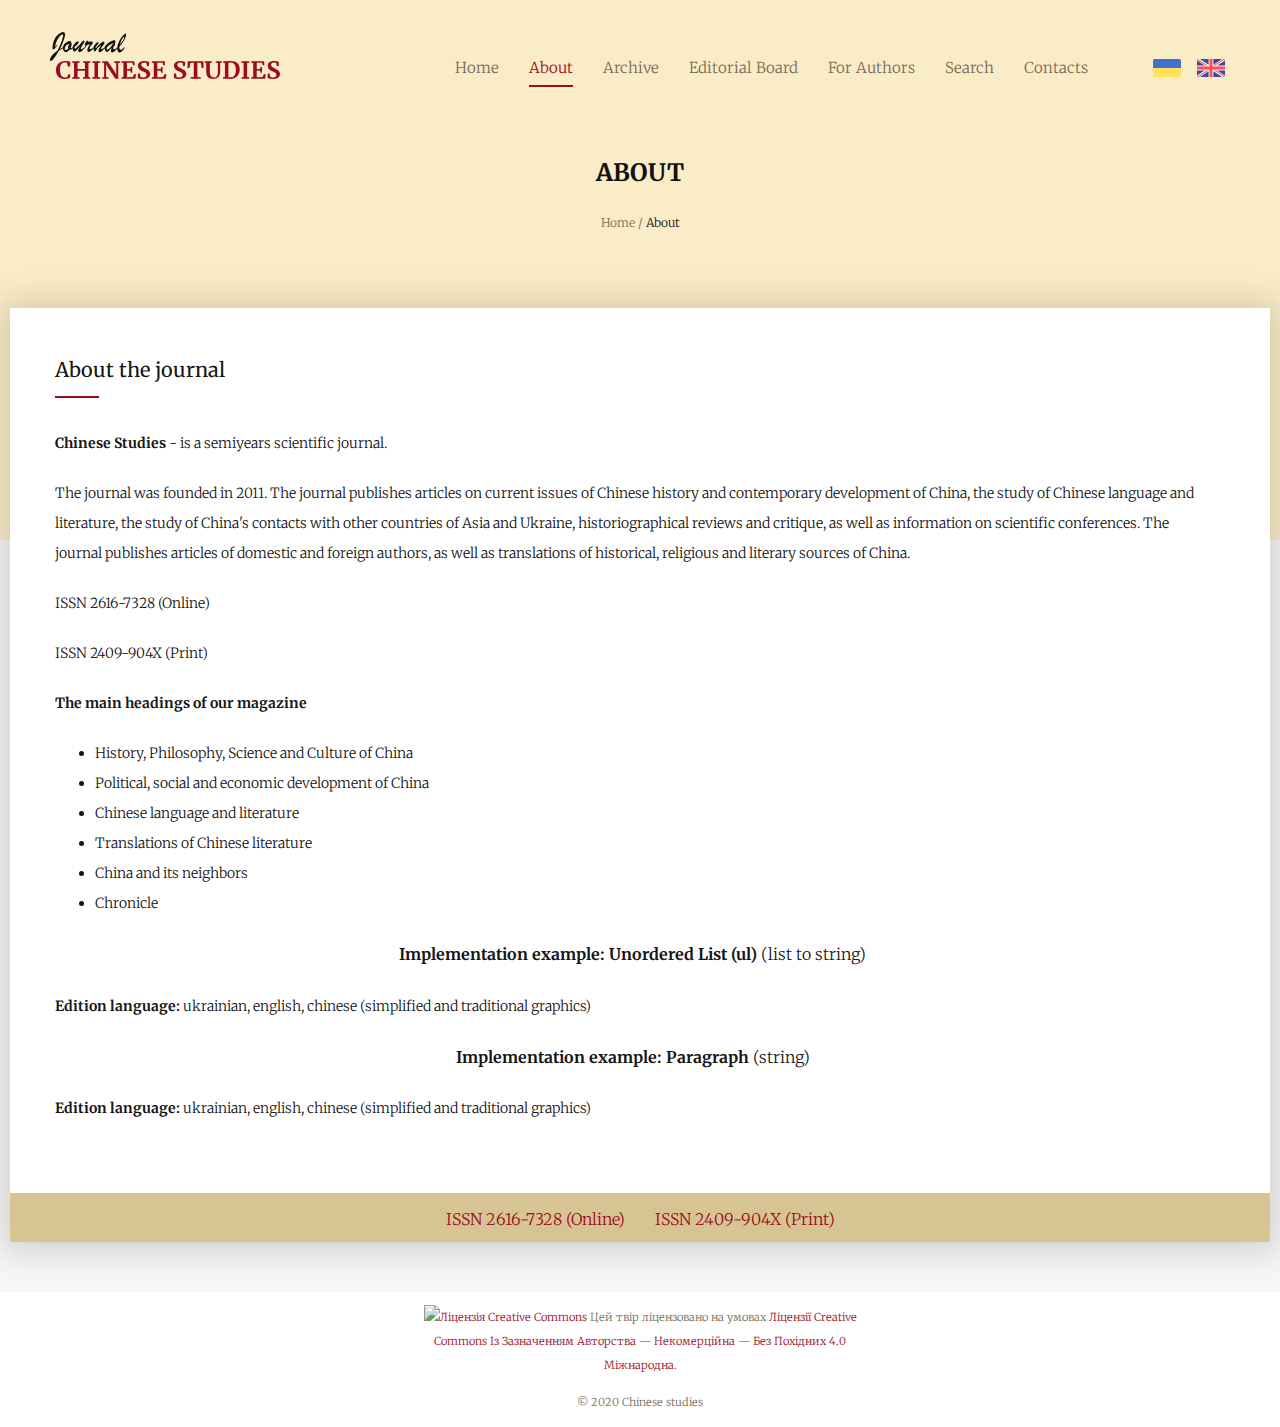
==== commit 4441acca: "fix error of markup" ====
--- a/about.html
+++ b/about.html
@@ -148,7 +148,7 @@
               <h4 style="text-align: center;">Implementation example: Unordered List (ul) <span style="font-weight: 300;">(list to string)</span></h4>
               <p style="display: inline;"><strong>Edition language:</strong></p>
               <ul style="display: inline; padding: 0;">
-                <li style="display: inline;">ukrainian,</li> <li style="display: inline;">english,</li> <li style="display: inline;"></li>сhinese (simplified and traditional graphics)</li>
+                <li style="display: inline;">ukrainian,</li> <li style="display: inline;">english,</li> <li style="display: inline;">сhinese (simplified and traditional graphics)</li>
               </ul>
               <h4 style="text-align: center;">Implementation example: Paragraph <span style="font-weight: 300;">(string)</span></h4>
               <p><strong>Edition language:</strong> ukrainian, english, сhinese (simplified and traditional graphics)</p>
@@ -172,4 +172,4 @@
     </footer>
     <script src="js/script.js"></script>
   </body>
-</html>+</html>
--- a/css/style.css
+++ b/css/style.css
@@ -176,6 +176,9 @@
   .main-nav__wrapper {
     position: static;
     display: flex;
+    width: 770px;
+    
+    justify-content: space-between;
   }
 }
 
@@ -204,15 +207,14 @@
 @media (min-width: 830px) {
   .nav-list {
     display: flex;
-    margin-right: 30px;
+    margin-left: -10px;
+    margin-right: 20px;
     padding-top: 10px;
   }
 }
 
 @media (min-width: 1200px) {
   .nav-list {
-    display: flex;
-    margin-right: 30px;
     padding-top: 50px;
   }
 }
@@ -1020,14 +1022,16 @@
   }
 }
 
-.content__section {
+.content__section,
+.article__section {
   margin-left: 38px;
   margin-right: 38px;
   padding-bottom: 30px;
 }
 
 @media (min-width: 830px) {
-  .content__section {
+  .content__section,
+  .article__section {
     margin-left: 0;
     margin-right: 0;
     padding-bottom: 50px;
@@ -1048,7 +1052,8 @@
 }
 
 @media (min-width: 1200px) {
-  .content__section {
+  .content__section,
+  .article__section {
     margin: 50px 0;
     margin-right: 30px;
     padding-top: 0;
@@ -1061,7 +1066,8 @@
     /* margin-left: 15px; */
   }
   
-  .content__section:last-child {
+  .content__section:last-child, 
+  .article__section:last-child {
     /* margin-right: 15px; */
     margin-right: 0;
   }
@@ -1082,7 +1088,8 @@
   }
 }
 
-.content__header  {
+.content__header, 
+.article__header {
   display: block;
   margin: 0;
   /* margin-top: 20px; */
@@ -1091,7 +1098,8 @@
   border: none; 
 }
 
-.content__title {
+.content__title,
+.article__title {
   position: relative;
   margin: 0;
   margin-bottom: 30px;
@@ -1102,7 +1110,8 @@
   line-height: 24px;
 }
 
-.content__title::before {
+.content__title::before,
+.article__title::before {
   content: "";
   position: absolute;
   left: 0;
@@ -1114,7 +1123,8 @@
 }
 
 @media (min-width: 830px) {
-  .content__header  {
+  .content__header, 
+  .article__header {
     padding-top: 0;
   }
   
@@ -1123,14 +1133,16 @@
 }
 
 @media (min-width: 1200px) {
-  .content__header {
+  .content__header, 
+  .article__header {
     display: block;
     margin: 0;
     padding: 0;
     border: none;
   }
   
-  .content__title {
+  .content__title,
+  .article__title {
     margin-bottom: 30px;
   }
 }
@@ -1464,19 +1476,22 @@
   display: inline-block;
 }
 
-.article .content__section {
+.article .content__section, 
+.article .article__section {
   padding-bottom: 50px;
 }
 
 @media (min-width: 830px) {
-  .article .content__section {
+  .article .content__section,
+  .article .article__section {
     margin: 0;
     padding-top: 50px;
   }
 }
 
 @media (min-width: 1200px) {
-  .article .content__section {
+  .article .content__section, 
+  .article .article__section {
     margin: 0 15px;
   }
 }
@@ -1619,6 +1634,7 @@
 .archive__content ul {
   margin: 0;
   padding: 0;
+  padding-left: 15px;
   
   list-style: none;
 }
@@ -2355,6 +2371,68 @@
   }
 }
 
+article {
+  font-size: 16px;
+  font-weight: 300;
+  line-height: 30px;
+}
+
+article h3 {
+  font-size: 18px;
+  font-weight: 700;
+}
+
+article h4 {
+  font-size: 16px;
+  font-weight: 700;
+}
+
+article p {
+  margin: 25px 0;
+  padding: 0;
+  
+  font-size: 16px;
+}
+
+article b,
+article strong {
+  font-weight: 700;
+}
+
+article a {
+  text-decoration: none;
+  color: #9b0c23;
+}
+
+article a:hover {
+  color: #786d59;
+}
+
+article ul {
+  margin: 25px 0;
+  /* padding-left: 15px; */
+}
+
+@media (min-width: 830px) {
+  article {
+    font-size: 14px;
+    line-height: 30px;
+  }
+  
+  article h4 {
+    font-size: 16px;
+  }
+  
+  article p {
+    margin: 20px 0;
+    font-size: 14px;
+  }
+
+  article ul {
+    margin:20px 0;
+  }
+}
+
 .page-footer {
   margin: 0 auto;
   width: 444px;
